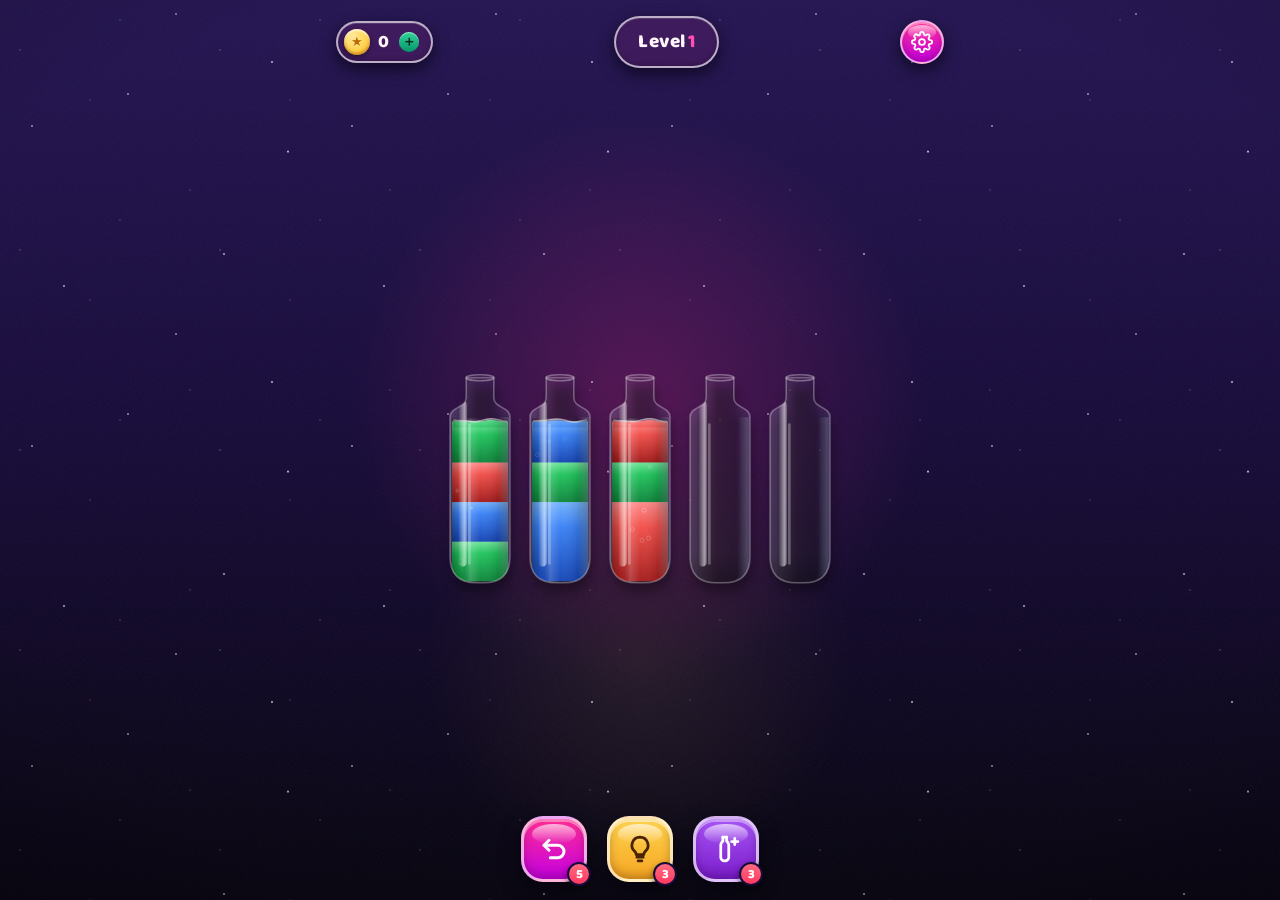
==== index.html @ c91e16a8 "Unify design system: one font, one gold, consistent shell on every surface - Drop Nunito entirely; u" ====
<!DOCTYPE html>
<html lang="en">
<head>
  <meta charset="UTF-8" />
  <meta name="viewport" content="width=device-width, initial-scale=1.0, maximum-scale=1.0, user-scalable=no, viewport-fit=cover" />
  <meta name="theme-color" content="#3a0f3a" />
  <title>PuruPop — pour, sort &amp; pop the potions</title>
  <meta name="description" content="Pour and sort the colorful potions into matching bottles, then watch them go purupun and pop! A relaxing, free color-sorting puzzle you can play right in your browser." />

  <!-- Icons / PWA -->
  <link rel="icon" type="image/svg+xml" href="/favicon.svg" />
  <link rel="icon" type="image/png" sizes="32x32" href="/favicon-32.png" />
  <link rel="apple-touch-icon" href="/apple-touch-icon.png" />
  <link rel="manifest" href="/manifest.webmanifest" />
  <meta name="mobile-web-app-capable" content="yes" />
  <meta name="apple-mobile-web-app-capable" content="yes" />
  <meta name="apple-mobile-web-app-status-bar-style" content="black-translucent" />
  <meta name="apple-mobile-web-app-title" content="PuruPop" />

  <!-- Social share (Open Graph / Twitter). Paths are relative; when the
       custom domain is set you may hardcode absolute URLs for best previews. -->
  <meta property="og:type" content="website" />
  <meta property="og:title" content="PuruPop — pour, sort &amp; pop the potions" />
  <meta property="og:description" content="Sort the colorful potions and watch them go purupun and pop. Play free in your browser." />
  <meta property="og:image" content="/og-image.png" />
  <meta property="og:image:width" content="1200" />
  <meta property="og:image:height" content="630" />
  <meta name="twitter:card" content="summary_large_image" />
  <meta name="twitter:title" content="PuruPop — pour, sort &amp; pop the potions" />
  <meta name="twitter:description" content="Sort the colorful potions and watch them go purupun and pop. Play free in your browser." />
  <meta name="twitter:image" content="/og-image.png" />

  <link rel="preconnect" href="https://fonts.googleapis.com" />
  <link rel="preconnect" href="https://fonts.gstatic.com" crossorigin />
  <link href="https://fonts.googleapis.com/css2?family=Baloo+2:wght@700;800&display=swap" rel="stylesheet" />
  <link rel="stylesheet" href="style.css?v=15" />
</head>
<body>
  <div class="sky" aria-hidden="true">
    <div class="stars s1"></div>
    <div class="stars s2"></div>
    <div class="glow"></div>
    <div class="vignette"></div>
    <div class="grain"></div>
  </div>

  <div id="app">
    <header class="hud">
      <button class="coin-pill" id="coinPill" aria-label="Shop">
        <span class="coin"><span class="coin-star">★</span></span>
        <span class="coin-val" id="coinValue">0</span>
        <span class="coin-plus">＋</span>
      </button>

      <div class="level-pill" id="levelPill">Level <span id="levelValue">1</span></div>

      <button class="round-btn" id="settingsBtn" aria-label="Settings">
        <svg viewBox="0 0 24 24" fill="none" stroke="currentColor" stroke-width="2" stroke-linecap="round" stroke-linejoin="round"><circle cx="12" cy="12" r="3.2"/><path d="M19.4 15a1.65 1.65 0 0 0 .33 1.82l.06.06a2 2 0 1 1-2.83 2.83l-.06-.06a1.65 1.65 0 0 0-1.82-.33 1.65 1.65 0 0 0-1 1.51V21a2 2 0 1 1-4 0v-.09A1.65 1.65 0 0 0 9 19.4a1.65 1.65 0 0 0-1.82.33l-.06.06a2 2 0 1 1-2.83-2.83l.06-.06a1.65 1.65 0 0 0 .33-1.82 1.65 1.65 0 0 0-1.51-1H3a2 2 0 1 1 0-4h.09A1.65 1.65 0 0 0 4.6 9a1.65 1.65 0 0 0-.33-1.82l-.06-.06a2 2 0 1 1 2.83-2.83l.06.06a1.65 1.65 0 0 0 1.82.33H9a1.65 1.65 0 0 0 1-1.51V3a2 2 0 1 1 4 0v.09a1.65 1.65 0 0 0 1 1.51 1.65 1.65 0 0 0 1.82-.33l.06-.06a2 2 0 1 1 2.83 2.83l-.06.06a1.65 1.65 0 0 0-.33 1.82V9a1.65 1.65 0 0 0 1.51 1H21a2 2 0 1 1 0 4h-.09a1.65 1.65 0 0 0-1.51 1z"/></svg>
      </button>
    </header>

    <main class="board-wrap">
      <div id="board" class="board" aria-label="Bottles">
        <canvas id="game"></canvas>
      </div>
    </main>

    <footer class="actions">
      <button class="pw" id="undoBtn" aria-label="Undo">
        <svg viewBox="0 0 24 24" fill="none" stroke="currentColor" stroke-width="2.4" stroke-linecap="round" stroke-linejoin="round"><path d="M4 9h11a5 5 0 0 1 0 10H9"/><path d="M8 5 4 9l4 4"/></svg>
        <span class="pw-badge" id="undoBadge">0</span>
      </button>
      <button class="pw" id="hintBtn" aria-label="Hint">
        <svg viewBox="0 0 24 24" fill="none" stroke="currentColor" stroke-width="2.2" stroke-linecap="round" stroke-linejoin="round"><path d="M9.5 18.5h5"/><path d="M10.5 21.5h3"/><path d="M12 2.5a6.5 6.5 0 0 0-4.2 11.4c.8.7 1.2 1.2 1.2 2.6h6c0-1.4.4-1.9 1.2-2.6A6.5 6.5 0 0 0 12 2.5z"/></svg>
        <span class="pw-badge" id="hintBadge">0</span>
      </button>
      <button class="pw" id="addTubeBtn" aria-label="Add bottle">
        <svg viewBox="0 0 24 24" fill="none" stroke="currentColor" stroke-width="2.2" stroke-linecap="round" stroke-linejoin="round"><path d="M9.5 2.5h3"/><path d="M9.5 2.5v3l-1.2 1.7A3 3 0 0 0 7.8 9v9.5a3 3 0 0 0 3 3h.4a3 3 0 0 0 3-3V9a3 3 0 0 0-.5-1.8L12.5 5.5v-3"/><path d="M19 3.5v5M21.5 6h-5"/></svg>
        <span class="pw-badge" id="addBadge">0</span>
      </button>
    </footer>
  </div>

  <!-- Level complete -->
  <div id="winOverlay" class="overlay hidden">
    <canvas id="confetti"></canvas>
    <div class="win-card">
      <div class="win-stars" id="stars">
        <span class="win-star">★</span><span class="win-star mid">★</span><span class="win-star">★</span>
      </div>
      <div class="win-ribbon">LEVEL CLEAR</div>
      <h2 class="win-title">Well done!</h2>
      <p class="win-sub" id="winSub"></p>
      <div class="win-coins"><span class="coin sm"><span class="coin-star">★</span></span> <b id="winCoins">+50</b></div>
      <button class="btn primary wide" id="nextLevelBtn">Next ➜</button>
    </div>
  </div>

  <!-- Settings -->
  <div id="settingsModal" class="modal hidden">
    <div class="modal-card">
      <h3 class="modal-title">Settings</h3>
      <button class="row-btn" id="soundToggle"><span>Sound effects</span><span class="row-val" id="soundState">On</span></button>
      <button class="row-btn" id="musicToggle"><span>Music</span><span class="row-val" id="musicState">On</span></button>
      <button class="row-btn" id="restartLevelBtn"><span>Restart level</span><span class="row-ic">⟳</span></button>
      <button class="btn primary wide" id="closeSettings">Close</button>
    </div>
  </div>

  <!-- Shop: buy power-ups with coins anytime -->
  <div id="shopModal" class="modal hidden">
    <div class="modal-card shop-card">
      <button class="ad-x" id="shopClose" aria-label="Close">✕</button>
      <h3 class="modal-title">Shop</h3>
      <div class="store-balance">Balance <span class="coin xs"><span class="coin-star">★</span></span> <b id="shopCoins">0</b></div>
      <div class="shop-list">
        <div class="shop-item">
          <span class="shop-ic undo">↩</span>
          <span class="shop-info"><b>Undo</b><small>Owned: <span id="ownUndo">0</span></small></span>
          <button class="shop-buy" id="buyUndo"><span class="coin xs"><span class="coin-star">★</span></span> <span id="priceUndo">60</span></button>
        </div>
        <div class="shop-item">
          <span class="shop-ic hint">💡</span>
          <span class="shop-info"><b>Hint</b><small>Owned: <span id="ownHint">0</span></small></span>
          <button class="shop-buy" id="buyHint"><span class="coin xs"><span class="coin-star">★</span></span> <span id="priceHint">90</span></button>
        </div>
        <div class="shop-item">
          <span class="shop-ic add">🧪</span>
          <span class="shop-info"><b>+ Bottle</b><small>Owned: <span id="ownAdd">0</span></small></span>
          <button class="shop-buy" id="buyAdd"><span class="coin xs"><span class="coin-star">★</span></span> <span id="priceAdd">140</span></button>
        </div>
      </div>
    </div>
  </div>

  <!-- Get more power-ups (watch ad OR spend coins) -->
  <div id="storeModal" class="modal hidden">
    <div class="modal-card store-card">
      <button class="ad-x" id="storeClose" aria-label="Close">✕</button>
      <div class="store-icon" id="storeIcon">💡</div>
      <h3 class="modal-title" id="storeTitle">Get more Hints</h3>
      <div class="store-opts">
        <button class="store-opt watch" id="storeWatch">
          <span class="so-ic">▶</span>
          <span class="so-txt"><b>Watch ad</b><small>Free · +1</small></span>
        </button>
        <button class="store-opt buy" id="storeBuy">
          <span class="so-ic"><span class="coin xs"><span class="coin-star">★</span></span></span>
          <span class="so-txt"><b id="storeBuyPrice">Buy · 80</b><small>+1</small></span>
        </button>
      </div>
      <div class="store-balance">Balance <span class="coin xs"><span class="coin-star">★</span></span> <b id="storeCoins">0</b></div>
    </div>
  </div>

  <!-- Rewarded ad (simulated) -->
  <div id="adModal" class="modal hidden">
    <div class="ad-card">
      <div class="ad-badge">AD</div>
      <div class="ad-visual">
        <div class="ad-icon" id="adIcon">💡</div>
        <div class="ad-headline" id="adHeadline">Watch a video</div>
        <div class="ad-reward" id="adReward">Reward: +1 Hint</div>
      </div>
      <div class="ad-progress"><div class="ad-progress-fill" id="adFill"></div></div>
      <div class="ad-status" id="adStatus">Reward in 3…</div>
      <button class="btn primary wide hidden" id="adClaim">Claim reward</button>
      <button class="ad-x" id="adClose" aria-label="Close">✕</button>
    </div>
  </div>

  <script src="game.js?v=15"></script>
</body>
</html>
---- style.css ----
:root {
  --bg-top: #241452;
  --bg-mid: #170b3a;
  --bg-bot: #07040f;
  --panel: rgba(255, 70, 175, 0.11);
  --stroke: rgba(255, 255, 255, 0.18);
  --text: #fff6fb;
  --text-dim: #b7a4d6;
  --accent: #ff4fb0;
  --pink: #ff2d95;
  --pink-2: #c400e0;
  --violet: #a855f7;
  --violet-2: #7a1cc9;
  --mint: #34d399;
  --mint-2: #059669;
  /* A single warm accent, used everywhere gold/idea/celebration appears
     (coin, hint, ribbons, shop) — never a second, slightly-off amber. */
  --gold: #ffd34e;
  --gold-2: #f5a623;
  --gold-ink: #4a2400;
  --danger: #ff3860;
  --shadow: rgba(4, 0, 12, 0.62);
  --rim: rgba(255, 255, 255, 0.65);      /* hard-candy shell edge: pills & action buttons */
  --rim-soft: rgba(255, 255, 255, 0.28); /* glass edge: cards & modals */
}

* { box-sizing: border-box; -webkit-tap-highlight-color: transparent; }
html, body { margin: 0; height: 100%; }

body {
  font-family: "Baloo 2", -apple-system, BlinkMacSystemFont, "Segoe UI", sans-serif;
  color: var(--text);
  background: linear-gradient(180deg, var(--bg-top) 0%, var(--bg-mid) 46%, var(--bg-bot) 100%);
  background-attachment: fixed;
  overflow: hidden;
  user-select: none;
  -webkit-user-select: none;
}

/* ============ Starfield background ============ */
.sky { position: fixed; inset: 0; z-index: 0; pointer-events: none; overflow: hidden; }
.stars {
  position: absolute; inset: -50%;
  background-repeat: repeat;
}
.s1 {
  background-image:
    radial-gradient(1.4px 1.4px at 20% 30%, #fff, transparent),
    radial-gradient(1.6px 1.6px at 70% 20%, #ffc9e6, transparent),
    radial-gradient(1.2px 1.2px at 40% 70%, #fff, transparent),
    radial-gradient(1.5px 1.5px at 85% 60%, #fff, transparent),
    radial-gradient(1.3px 1.3px at 55% 45%, #ffc9e6, transparent),
    radial-gradient(1.2px 1.2px at 10% 80%, #fff, transparent),
    radial-gradient(1.5px 1.5px at 90% 88%, #fff, transparent);
  background-size: 320px 320px;
  animation: twinkle 4.5s ease-in-out infinite alternate, floatY 60s linear infinite;
}
.s2 {
  background-image:
    radial-gradient(1px 1px at 30% 50%, rgba(255,255,255,0.8), transparent),
    radial-gradient(1px 1px at 65% 75%, rgba(255,201,230,0.7), transparent),
    radial-gradient(1px 1px at 15% 20%, rgba(255,255,255,0.7), transparent),
    radial-gradient(1px 1px at 80% 35%, rgba(255,255,255,0.7), transparent);
  background-size: 200px 200px;
  opacity: 0.55;
  animation: twinkle 6s ease-in-out infinite alternate-reverse, floatY 90s linear infinite;
}
@keyframes twinkle { from { opacity: .3; } to { opacity: .85; } }
@keyframes floatY { from { transform: translateY(0); } to { transform: translateY(60px); } }

/* One composed hero glow (not scattered spotlights) behind the board,
   with a faint warm echo low behind the action bar for depth. */
.glow {
  position: absolute; inset: -10%;
  background:
    radial-gradient(closest-side, rgba(255, 45, 149, 0.26), transparent 72%) 50% 32% / 88vmin 88vmin no-repeat,
    radial-gradient(closest-side, rgba(255, 200, 90, 0.09), transparent 72%) 50% 94% / 66vmin 66vmin no-repeat;
  filter: blur(10px);
  animation: drift 26s ease-in-out infinite alternate;
}
@keyframes drift {
  from { transform: translate3d(-1.5%, -1%, 0) scale(1.02); }
  to   { transform: translate3d(2%, 1.5%, 0) scale(1.06); }
}
/* Vignette pulls focus to the centre — standard top-tier-game framing */
.vignette {
  position: absolute; inset: 0;
  background: radial-gradient(120% 85% at 50% 42%, transparent 52%, rgba(4,0,12,0.55) 100%);
}
/* Fine film grain for a matte, expensive finish instead of flat gradients */
.grain {
  position: absolute; inset: 0;
  opacity: 0.05;
  mix-blend-mode: overlay;
  background-image: url("data:image/svg+xml;utf8,<svg xmlns='http://www.w3.org/2000/svg' width='140' height='140'><filter id='n'><feTurbulence type='fractalNoise' baseFrequency='0.85' numOctaves='2' stitchTiles='stitch'/></filter><rect width='100%25' height='100%25' filter='url(%23n)'/></svg>");
  background-size: 180px 180px;
}

#app {
  position: relative;
  z-index: 1;
  max-width: 640px;
  margin: 0 auto;
  height: 100dvh;
  display: flex;
  flex-direction: column;
  padding: max(env(safe-area-inset-top), 10px) 16px max(env(safe-area-inset-bottom), 12px);
}

/* ============ HUD ============ */
.hud { display: flex; align-items: center; justify-content: space-between; gap: 12px; padding: 6px 0 4px; }

.coin-pill, .level-pill {
  display: flex; align-items: center;
  border-radius: 999px;
  border: 2px solid var(--rim);
  background: var(--panel);
  backdrop-filter: blur(8px);
  box-shadow: 0 6px 16px var(--shadow), inset 0 1px 0 rgba(255,255,255,0.14), inset 0 -2px 4px rgba(0,0,0,0.15);
}
.coin-pill { gap: 8px; padding: 5px 12px 5px 6px; cursor: pointer; color: var(--text); font: inherit; transition: transform .12s; }
.coin-pill:active { transform: scale(0.95); }
.coin-pill.coin-bounce { animation: coinBounce .45s cubic-bezier(.34,1.7,.4,1); }
@keyframes coinBounce { 0% { transform: scale(1); } 35% { transform: scale(1.16); } 62% { transform: scale(0.94); } 100% { transform: scale(1); } }
.coin-plus {
  width: 20px; height: 20px; margin-left: 2px; border-radius: 50%;
  display: grid; place-items: center; font-weight: 800; font-size: 14px; line-height: 1;
  background: linear-gradient(180deg, var(--mint), var(--mint-2)); color: #04291f;
  box-shadow: inset 0 1px 0 rgba(255,255,255,.5);
}
.coin {
  width: 26px; height: 26px; border-radius: 50%;
  display: grid; place-items: center;
  background: radial-gradient(circle at 35% 30%, #ffe89a, var(--gold) 55%, var(--gold-2));
  box-shadow: inset 0 -2px 3px rgba(150,80,0,.5), inset 0 2px 2px rgba(255,255,255,.7), 0 2px 4px rgba(0,0,0,.4);
}
.coin.sm { width: 22px; height: 22px; }
.coin-star { color: #b96b00; font-size: 13px; line-height: 1; text-shadow: 0 1px 0 rgba(255,255,255,.4); }
.coin-val { font-family: "Baloo 2", sans-serif; font-weight: 800; font-size: 18px; }

.level-pill {
  font-family: "Baloo 2", sans-serif; font-weight: 800; font-size: 19px;
  padding: 9px 22px;
  letter-spacing: .5px;
}
.level-pill span { color: var(--accent); margin-left: 2px; }

.round-btn {
  position: relative;
  width: 44px; height: 44px; border-radius: 50%;
  border: 2.5px solid var(--rim);
  background: linear-gradient(180deg, var(--pink), var(--pink-2));
  color: #fff;
  display: grid; place-items: center;
  cursor: pointer;
  box-shadow: 0 6px 16px var(--shadow), inset 0 2px 0 rgba(255,255,255,0.4), inset 0 -3px 6px rgba(90,0,60,0.3);
  transition: transform .12s;
}
.round-btn:active { transform: scale(0.92); }
.round-btn svg { width: 22px; height: 22px; }

/* ============ Board ============ */
.board-wrap { flex: 1; display: flex; min-height: 0; padding: 2px 0; }
.board { position: relative; flex: 1; width: 100%; min-height: 0; }
#game { position: absolute; inset: 0; width: 100%; height: 100%; display: block; touch-action: manipulation; }

/* ============ Power-up bar ============ */
/* A disciplined two-hue-family system: pink/violet (brand primary) for
   actions, one single gold (--gold/--gold-2, the same tokens as the coin
   and every other "idea/currency" surface in the app) for the hint —
   not a scatter of near-duplicate ambers. */
.actions { display: flex; gap: 20px; justify-content: center; padding: 8px 0 6px; }
.pw {
  position: relative;
  width: 66px; height: 66px;
  border-radius: 22px;
  border: 3px solid var(--rim);
  background: linear-gradient(180deg, var(--pink), var(--pink-2));
  color: #fff;
  display: grid; place-items: center;
  cursor: pointer;
  box-shadow: 0 8px 20px var(--shadow), inset 0 3px 0 rgba(255,255,255,0.38), inset 0 -4px 8px rgba(70,0,50,0.3);
  transition: transform .1s, filter .2s;
}
#hintBtn.pw { background: linear-gradient(180deg, var(--gold), var(--gold-2)); color: var(--gold-ink); box-shadow: 0 8px 20px var(--shadow), inset 0 3px 0 rgba(255,255,255,0.5), inset 0 -4px 8px rgba(74,36,0,0.3); }
#addTubeBtn.pw { background: linear-gradient(180deg, var(--violet), var(--violet-2)); box-shadow: 0 8px 20px var(--shadow), inset 0 3px 0 rgba(255,255,255,0.4), inset 0 -4px 8px rgba(50,0,80,0.3); }
.pw:active { transform: translateY(3px) scale(0.96); }
.pw svg { width: 30px; height: 30px; position: relative; z-index: 1; }
/* Hard-candy shine: a bright ellipse highlight near the top, like a
   glossy sugar-shell button rather than a flat filled rectangle. */
.pw::before, .round-btn::before {
  content: "";
  position: absolute; left: 14%; right: 14%; top: 8%; height: 34%;
  border-radius: 50%;
  background: linear-gradient(180deg, rgba(255,255,255,0.65), rgba(255,255,255,0));
  pointer-events: none;
}
.pw-badge {
  position: absolute;
  right: -7px; bottom: -7px;
  min-width: 24px; height: 24px; padding: 0 6px;
  border-radius: 12px;
  background: linear-gradient(180deg, #ff6b81, var(--danger));
  color: #fff;
  font-family: "Baloo 2", sans-serif; font-weight: 800; font-size: 13px;
  display: grid; place-items: center;
  border: 2px solid var(--bg-mid);
  box-shadow: 0 3px 7px rgba(0,0,0,.45);
}
.pw-badge.ad::before { content: "▶"; font-size: 10px; }
.pw.pulse { animation: pwpulse 1s ease infinite; }
@keyframes pwpulse {
  0%,100% { box-shadow: 0 8px 20px var(--shadow), inset 0 3px 0 rgba(255,255,255,.38), 0 0 0 0 rgba(255,211,78,0); }
  50% { box-shadow: 0 8px 20px var(--shadow), inset 0 3px 0 rgba(255,255,255,.38), 0 0 0 8px rgba(255,211,78,.32); }
}

/* ============ Overlays / modals ============ */
.overlay, .modal {
  position: fixed; inset: 0; z-index: 60;
  display: flex; align-items: center; justify-content: center;
  padding: 24px;
  background: radial-gradient(120% 90% at 50% 30%, rgba(42,10,68,0.82), rgba(6,3,16,0.95));
  backdrop-filter: blur(7px);
  animation: fade .25s ease;
}
.overlay.hidden, .modal.hidden { display: none; }
@keyframes fade { from { opacity: 0; } to { opacity: 1; } }
#confetti { position: absolute; inset: 0; width: 100%; height: 100%; pointer-events: none; z-index: 1; }

.win-card, .modal-card, .ad-card {
  position: relative;
  z-index: 2;
  width: 100%; max-width: 340px;
  border-radius: 26px;
  background: linear-gradient(165deg, #7d1e91, #240833);
  border: 1.5px solid var(--rim-soft);
  box-shadow: 0 28px 64px rgba(0,0,0,0.65), inset 0 1px 0 rgba(255,255,255,0.24);
  animation: rise .35s cubic-bezier(.2,1.4,.5,1);
  text-align: center;
}
/* Shared soft glass sheen across the top of every card, so dialogs read
   as one consistent surface instead of three differently-finished panels. */
.win-card::before, .modal-card::before, .ad-card::before {
  content: "";
  position: absolute; left: 0; right: 0; top: 0; height: 42%;
  border-radius: 26px 26px 0 0;
  background: linear-gradient(180deg, rgba(255,255,255,0.12), rgba(255,255,255,0));
  pointer-events: none;
}
@keyframes rise { from { transform: translateY(26px) scale(.93); opacity: 0; } to { transform: translateY(0) scale(1); opacity: 1; } }

.win-card { padding: 30px 24px 24px; margin-top: 34px; }
/* win stars overhang the top edge of the card like a trophy */
.win-stars {
  position: absolute; top: -40px; left: 0; right: 0;
  display: flex; justify-content: center; align-items: flex-end; gap: 10px;
  pointer-events: none;
}
.win-star { font-size: 50px; line-height: 1; color: #3d1a4a; text-shadow: 0 4px 8px rgba(0,0,0,.45); transform: scale(.7); }
.win-star.mid { font-size: 62px; margin-bottom: 6px; }
.win-star.on { color: var(--gold); text-shadow: 0 0 20px rgba(255,211,78,.85), 0 4px 8px rgba(0,0,0,.45); animation: starpop .5s cubic-bezier(.2,1.7,.4,1) forwards; }
@keyframes starpop { 0% { transform: scale(.2) rotate(-25deg); opacity: 0; } 65% { transform: scale(1.3) rotate(8deg); } 100% { transform: scale(1) rotate(0); opacity: 1; } }
.win-star.mid.on { animation-name: starpopmid; }
@keyframes starpopmid { 0% { transform: scale(.2) rotate(-25deg); opacity: 0; } 65% { transform: scale(1.3) rotate(8deg); } 100% { transform: scale(1.15) rotate(0); opacity: 1; } }

.win-ribbon {
  display: inline-block; margin: 6px 0 14px;
  padding: 7px 24px; border-radius: 999px;
  font-family: "Baloo 2", sans-serif; font-weight: 800; letter-spacing: 2.5px; font-size: 13px;
  color: var(--gold-ink);
  /* peppermint-stripe texture over the gold shell — a classic candy motif */
  background:
    repeating-linear-gradient(135deg, rgba(255,255,255,0.24) 0 7px, transparent 7px 14px),
    linear-gradient(180deg, var(--gold), var(--gold-2));
  background-clip: padding-box;
  border: 2px solid var(--rim);
  box-shadow: 0 8px 18px rgba(245,166,35,.5);
  text-shadow: 0 1px 0 rgba(255,255,255,.5);
}
.win-title {
  position: relative;
  font-family: "Baloo 2", sans-serif; font-weight: 800; font-size: 30px; margin: 2px 0 6px;
  background: linear-gradient(180deg, #fff, #ffe3f5);
  -webkit-background-clip: text; background-clip: text; color: transparent;
  -webkit-text-stroke: 2px #29082f;
  text-shadow: 0 4px 0 #1c0521, 0 10px 20px rgba(0,0,0,.5);
}
.win-sub { color: var(--text-dim); font-size: 15px; margin: 0 0 12px; font-weight: 700; }
.win-sub b { color: #fff; }
.win-coins { display: inline-flex; align-items: center; justify-content: center; gap: 6px; margin-bottom: 22px; padding: 6px 16px; border-radius: 999px; background: rgba(255,211,78,0.16); font-family: "Baloo 2", sans-serif; font-size: 19px; color: var(--gold); }
.btn {
  flex: 1; padding: 15px 12px; border-radius: 16px; border: 2px solid var(--rim);
  font-family: "Baloo 2", sans-serif; font-size: 17px; font-weight: 800; cursor: pointer;
  transition: transform .1s, filter .2s;
}
.btn:active { transform: scale(0.96); }
.btn.wide { width: 100%; }
.btn.primary { background: linear-gradient(180deg, var(--mint), var(--mint-2)); color: #033322; box-shadow: 0 10px 22px rgba(5,150,105,.45), inset 0 2px 0 rgba(255,255,255,.5); }

/* Settings modal */
.modal-card { padding: 26px 22px; }
.modal-title { font-family: "Baloo 2", sans-serif; font-weight: 800; font-size: 22px; margin: 0 0 16px; }
.row-btn {
  width: 100%; display: flex; align-items: center; justify-content: space-between;
  padding: 14px 16px; margin-bottom: 10px;
  border-radius: 16px; border: 1px solid var(--stroke);
  background: rgba(255,255,255,0.08); color: var(--text);
  font-weight: 800; font-size: 16px; cursor: pointer;
}
.row-val { color: var(--accent); }
.row-ic { font-size: 18px; }

/* Ad modal */
.ad-card { padding: 22px 20px; }
.ad-badge {
  position: absolute; top: 12px; left: 12px;
  padding: 3px 10px; border-radius: 8px; border: 1px solid rgba(255,255,255,.4);
  background: var(--gold); color: var(--gold-ink); font-weight: 800; font-size: 12px; letter-spacing: 1px;
}
.ad-x {
  position: absolute; top: 10px; right: 10px;
  width: 30px; height: 30px; border-radius: 50%;
  border: 1.5px solid var(--rim-soft); background: rgba(255,255,255,0.18); color: #fff; font-size: 15px; cursor: pointer;
}
.ad-visual {
  margin: 14px 0 16px; padding: 26px 14px;
  border-radius: 18px;
  background: linear-gradient(150deg, var(--pink-2), var(--pink));
  box-shadow: inset 0 2px 10px rgba(0,0,0,.3);
}
.ad-icon { font-size: 54px; line-height: 1; filter: drop-shadow(0 4px 8px rgba(0,0,0,.4)); }
.ad-headline { font-family: "Baloo 2", sans-serif; font-weight: 800; font-size: 22px; margin-top: 8px; }
.ad-reward { color: #ffe08a; font-weight: 800; margin-top: 4px; }
.ad-progress { height: 8px; border-radius: 6px; background: rgba(255,255,255,0.16); overflow: hidden; margin: 4px 0 8px; }
.ad-progress-fill { height: 100%; width: 0%; background: linear-gradient(90deg, var(--gold), var(--gold-2)); transition: width .1s linear; }
.ad-status { color: var(--text-dim); font-weight: 700; font-size: 14px; margin-bottom: 12px; min-height: 18px; }

/* Shop modal */
.shop-card { padding: 26px 20px 22px; }
.shop-list { display: flex; flex-direction: column; gap: 12px; margin-top: 16px; }
.shop-item {
  display: flex; align-items: center; gap: 12px;
  padding: 12px 14px; border-radius: 16px;
  border: 1px solid var(--stroke); background: rgba(255,255,255,0.07);
}
.shop-ic { width: 40px; height: 40px; border-radius: 12px; display: grid; place-items: center; font-size: 20px; flex: 0 0 auto; }
.shop-ic.undo { background: linear-gradient(180deg, var(--pink), var(--pink-2)); }
.shop-ic.hint { background: linear-gradient(180deg, var(--gold), var(--gold-2)); }
.shop-ic.add { background: linear-gradient(180deg, var(--violet), var(--violet-2)); }
.shop-info { flex: 1; display: flex; flex-direction: column; line-height: 1.2; text-align: left; }
.shop-info b { font-family: "Baloo 2", sans-serif; font-size: 17px; }
.shop-info small { font-size: 12px; color: var(--text-dim); font-weight: 700; }
.shop-buy {
  display: inline-flex; align-items: center; gap: 5px;
  padding: 9px 14px; border-radius: 12px; border: 2px solid var(--rim); cursor: pointer;
  background: linear-gradient(180deg, var(--gold), var(--gold-2)); color: var(--gold-ink);
  font-family: "Baloo 2", sans-serif; font-weight: 800; font-size: 15px;
  box-shadow: 0 6px 14px rgba(245,166,35,.4), inset 0 1px 0 rgba(255,255,255,.5);
  transition: transform .1s, filter .2s;
}
.shop-buy:active { transform: scale(0.95); }
.shop-buy.disabled { filter: grayscale(0.7) brightness(0.85); opacity: 0.6; }
.shop-buy.shake { animation: shake .4s; }

/* Get-more store modal */
.store-card { padding: 26px 20px 20px; }
.store-icon { font-size: 46px; line-height: 1; margin-bottom: 4px; filter: drop-shadow(0 4px 8px rgba(0,0,0,.4)); }
.store-opts { display: flex; flex-direction: column; gap: 12px; margin: 16px 0 14px; }
.store-opt {
  display: flex; align-items: center; gap: 14px;
  padding: 14px 16px; border-radius: 16px;
  border: 1px solid var(--stroke); cursor: pointer;
  color: var(--text); text-align: left;
  transition: transform .1s, filter .2s, opacity .2s;
}
.store-opt:active { transform: scale(0.97); }
.store-opt.watch { border: 2px solid var(--rim); background: linear-gradient(180deg, var(--pink), var(--pink-2)); box-shadow: 0 8px 18px var(--shadow), inset 0 1px 0 rgba(255,255,255,.4); }
.store-opt.buy { border: 2px solid var(--rim); background: linear-gradient(180deg, var(--gold), var(--gold-2)); box-shadow: 0 8px 18px rgba(245,166,35,.4), inset 0 1px 0 rgba(255,255,255,.5); }
.store-opt.buy .so-txt b, .store-opt.buy .so-txt small { color: var(--gold-ink); }
.store-opt.buy .so-ic { background: rgba(74,36,0,0.14); }
.store-opt.buy.disabled { filter: grayscale(0.7) brightness(0.8); opacity: 0.6; }
.store-opt.shake { animation: shake .4s; }
@keyframes shake { 0%,100%{transform:translateX(0)} 20%,60%{transform:translateX(-6px)} 40%,80%{transform:translateX(6px)} }
.so-ic { width: 34px; height: 34px; border-radius: 50%; display: grid; place-items: center; background: rgba(0,0,0,0.18); font-size: 15px; flex: 0 0 auto; }
.so-txt { display: flex; flex-direction: column; line-height: 1.15; }
.so-txt b { font-family: "Baloo 2", sans-serif; font-size: 17px; }
.so-txt small { font-size: 12px; color: rgba(255,255,255,.75); font-weight: 700; }
.store-balance { font-weight: 800; color: var(--text-dim); font-size: 14px; }
.store-balance b { color: var(--gold); }
.coin.xs { width: 18px; height: 18px; vertical-align: middle; display: inline-grid; }
.coin.xs .coin-star { font-size: 10px; }

/* Staggered bounce-in for the HUD/action bar on each level load */
@keyframes popIn {
  0% { transform: scale(0.35) translateY(16px); opacity: 0; }
  60% { transform: scale(1.1) translateY(-4px); opacity: 1; }
  82% { transform: scale(0.96) translateY(1px); }
  100% { transform: scale(1) translateY(0); }
}
.pop-in { animation: popIn .55s cubic-bezier(.28,1.6,.5,1) both; }

.hidden { display: none !important; }
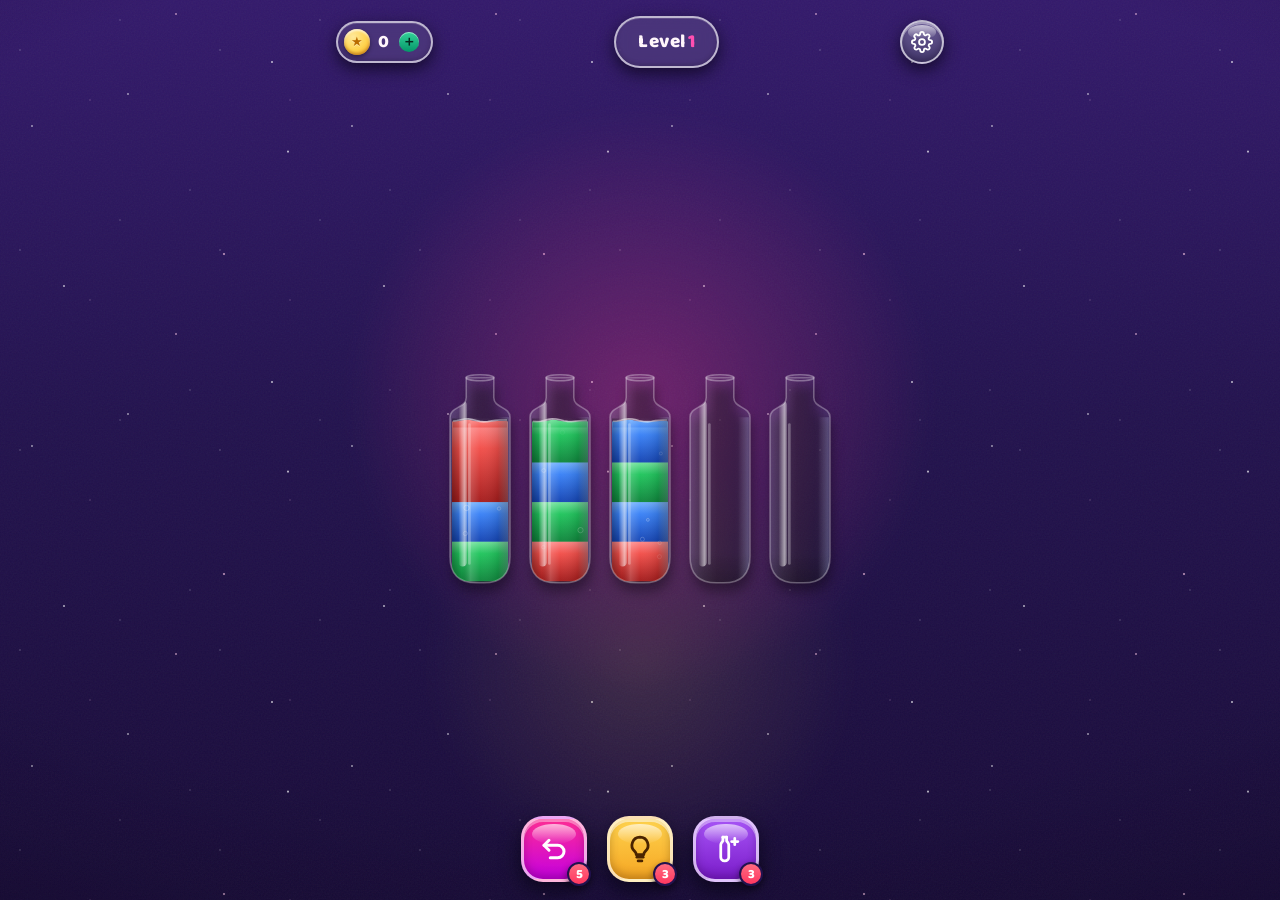
==== commit c9011e27: "Fix win-title legibility, brighten the background, and de-pink the chrome - Simplify the win-title t" ====
--- a/index.html
+++ b/index.html
@@ -33,7 +33,7 @@
   <link rel="preconnect" href="https://fonts.googleapis.com" />
   <link rel="preconnect" href="https://fonts.gstatic.com" crossorigin />
   <link href="https://fonts.googleapis.com/css2?family=Baloo+2:wght@700;800&display=swap" rel="stylesheet" />
-  <link rel="stylesheet" href="style.css?v=15" />
+  <link rel="stylesheet" href="style.css?v=16" />
 </head>
 <body>
   <div class="sky" aria-hidden="true">
@@ -169,6 +169,6 @@
     </div>
   </div>
 
-  <script src="game.js?v=15"></script>
+  <script src="game.js?v=16"></script>
 </body>
 </html>
--- a/style.css
+++ b/style.css
@@ -1,8 +1,8 @@
 :root {
-  --bg-top: #241452;
-  --bg-mid: #170b3a;
-  --bg-bot: #07040f;
-  --panel: rgba(255, 70, 175, 0.11);
+  --bg-top: #33196b;
+  --bg-mid: #22124e;
+  --bg-bot: #180b38;
+  --panel: rgba(255, 255, 255, 0.10);
   --stroke: rgba(255, 255, 255, 0.18);
   --text: #fff6fb;
   --text-dim: #b7a4d6;
@@ -73,8 +73,8 @@
 .glow {
   position: absolute; inset: -10%;
   background:
-    radial-gradient(closest-side, rgba(255, 45, 149, 0.26), transparent 72%) 50% 32% / 88vmin 88vmin no-repeat,
-    radial-gradient(closest-side, rgba(255, 200, 90, 0.09), transparent 72%) 50% 94% / 66vmin 66vmin no-repeat;
+    radial-gradient(closest-side, rgba(255, 65, 160, 0.34), transparent 72%) 50% 32% / 90vmin 90vmin no-repeat,
+    radial-gradient(closest-side, rgba(255, 205, 100, 0.14), transparent 72%) 50% 94% / 66vmin 66vmin no-repeat;
   filter: blur(10px);
   animation: drift 26s ease-in-out infinite alternate;
 }
@@ -85,7 +85,7 @@
 /* Vignette pulls focus to the centre — standard top-tier-game framing */
 .vignette {
   position: absolute; inset: 0;
-  background: radial-gradient(120% 85% at 50% 42%, transparent 52%, rgba(4,0,12,0.55) 100%);
+  background: radial-gradient(120% 85% at 50% 42%, transparent 58%, rgba(10, 4, 26, 0.4) 100%);
 }
 /* Fine film grain for a matte, expensive finish instead of flat gradients */
 .grain {
@@ -149,11 +149,12 @@
   position: relative;
   width: 44px; height: 44px; border-radius: 50%;
   border: 2.5px solid var(--rim);
-  background: linear-gradient(180deg, var(--pink), var(--pink-2));
+  /* Neutral glass, not a brand hue — this is a utility control, not a CTA. */
+  background: linear-gradient(180deg, #6a5a96, #453a6e);
   color: #fff;
   display: grid; place-items: center;
   cursor: pointer;
-  box-shadow: 0 6px 16px var(--shadow), inset 0 2px 0 rgba(255,255,255,0.4), inset 0 -3px 6px rgba(90,0,60,0.3);
+  box-shadow: 0 6px 16px var(--shadow), inset 0 2px 0 rgba(255,255,255,0.4), inset 0 -3px 6px rgba(20,10,40,0.35);
   transition: transform .12s;
 }
 .round-btn:active { transform: scale(0.92); }
@@ -232,7 +233,7 @@
   z-index: 2;
   width: 100%; max-width: 340px;
   border-radius: 26px;
-  background: linear-gradient(165deg, #7d1e91, #240833);
+  background: linear-gradient(165deg, #8b2aa3, #33104a);
   border: 1.5px solid var(--rim-soft);
   box-shadow: 0 28px 64px rgba(0,0,0,0.65), inset 0 1px 0 rgba(255,255,255,0.24);
   animation: rise .35s cubic-bezier(.2,1.4,.5,1);
@@ -278,12 +279,9 @@
   text-shadow: 0 1px 0 rgba(255,255,255,.5);
 }
 .win-title {
-  position: relative;
   font-family: "Baloo 2", sans-serif; font-weight: 800; font-size: 30px; margin: 2px 0 6px;
-  background: linear-gradient(180deg, #fff, #ffe3f5);
-  -webkit-background-clip: text; background-clip: text; color: transparent;
-  -webkit-text-stroke: 2px #29082f;
-  text-shadow: 0 4px 0 #1c0521, 0 10px 20px rgba(0,0,0,.5);
+  color: #fff;
+  text-shadow: 0 2px 0 rgba(0,0,0,.3), 0 8px 18px rgba(0,0,0,.5);
 }
 .win-sub { color: var(--text-dim); font-size: 15px; margin: 0 0 12px; font-weight: 700; }
 .win-sub b { color: #fff; }
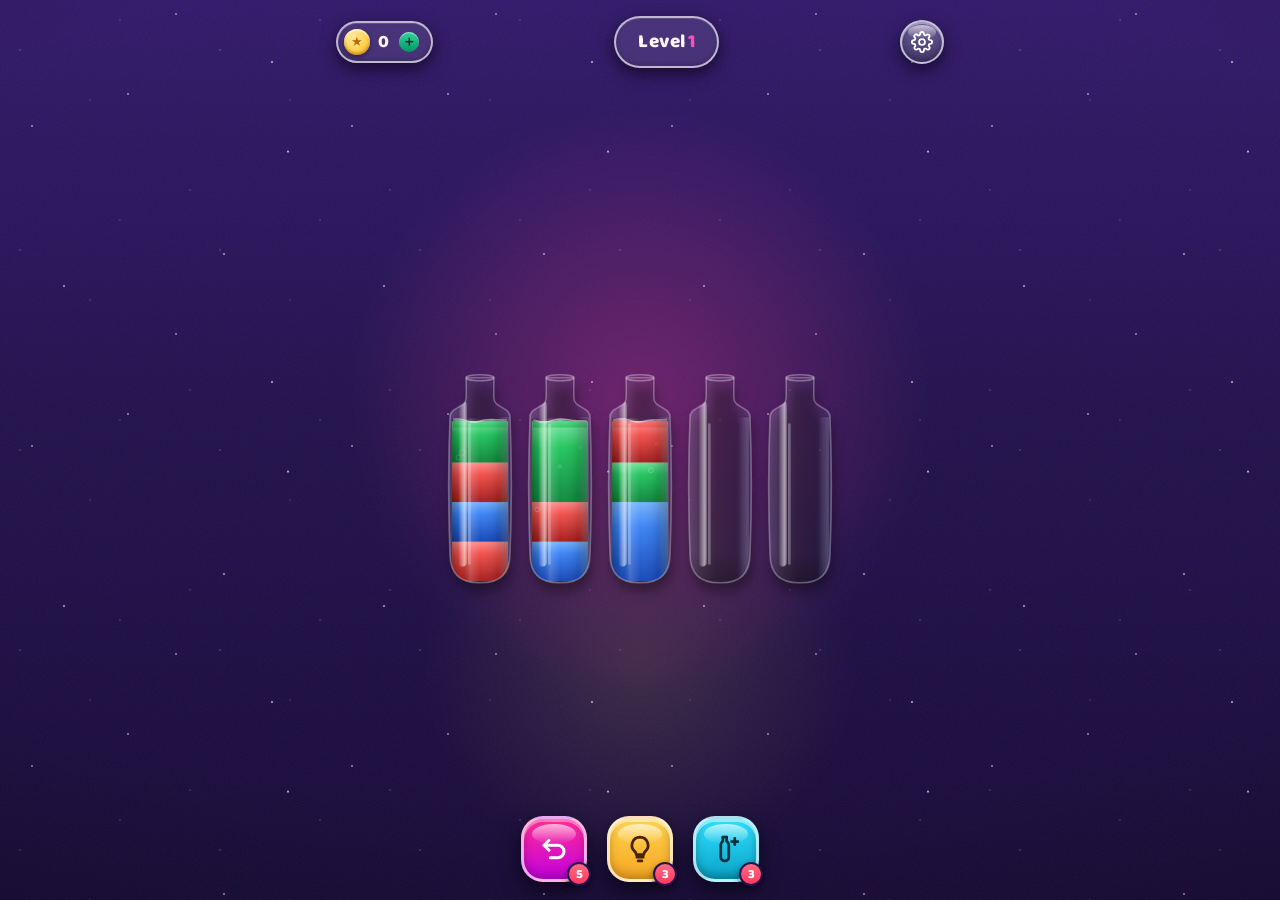
==== commit 263960cf: "Stronger jelly wobble, gummier bottle shape, springy buttons, cyan accent - bottlePath: give the bod" ====
--- a/index.html
+++ b/index.html
@@ -33,7 +33,7 @@
   <link rel="preconnect" href="https://fonts.googleapis.com" />
   <link rel="preconnect" href="https://fonts.gstatic.com" crossorigin />
   <link href="https://fonts.googleapis.com/css2?family=Baloo+2:wght@700;800&display=swap" rel="stylesheet" />
-  <link rel="stylesheet" href="style.css?v=16" />
+  <link rel="stylesheet" href="style.css?v=17" />
 </head>
 <body>
   <div class="sky" aria-hidden="true">
@@ -169,6 +169,6 @@
     </div>
   </div>
 
-  <script src="game.js?v=16"></script>
+  <script src="game.js?v=17"></script>
 </body>
 </html>
--- a/style.css
+++ b/style.css
@@ -9,8 +9,10 @@
   --accent: #ff4fb0;
   --pink: #ff2d95;
   --pink-2: #c400e0;
-  --violet: #a855f7;
-  --violet-2: #7a1cc9;
+  /* Electric cyan, not violet — the background itself is violet, so a
+     violet button would sink into it instead of popping forward. */
+  --sky: #2fe0ff;
+  --sky-2: #0aa3c7;
   --mint: #34d399;
   --mint-2: #059669;
   /* A single warm accent, used everywhere gold/idea/celebration appears
@@ -166,10 +168,10 @@
 #game { position: absolute; inset: 0; width: 100%; height: 100%; display: block; touch-action: manipulation; }
 
 /* ============ Power-up bar ============ */
-/* A disciplined two-hue-family system: pink/violet (brand primary) for
-   actions, one single gold (--gold/--gold-2, the same tokens as the coin
-   and every other "idea/currency" surface in the app) for the hint —
-   not a scatter of near-duplicate ambers. */
+/* Four deliberately well-spaced hues, one per action, each with strong
+   value/hue contrast against the violet background so buttons pop
+   forward instead of blending in — not a monochrome family, and not a
+   scatter of near-duplicate ambers either. */
 .actions { display: flex; gap: 20px; justify-content: center; padding: 8px 0 6px; }
 .pw {
   position: relative;
@@ -184,7 +186,7 @@
   transition: transform .1s, filter .2s;
 }
 #hintBtn.pw { background: linear-gradient(180deg, var(--gold), var(--gold-2)); color: var(--gold-ink); box-shadow: 0 8px 20px var(--shadow), inset 0 3px 0 rgba(255,255,255,0.5), inset 0 -4px 8px rgba(74,36,0,0.3); }
-#addTubeBtn.pw { background: linear-gradient(180deg, var(--violet), var(--violet-2)); box-shadow: 0 8px 20px var(--shadow), inset 0 3px 0 rgba(255,255,255,0.4), inset 0 -4px 8px rgba(50,0,80,0.3); }
+#addTubeBtn.pw { background: linear-gradient(180deg, var(--sky), var(--sky-2)); color: #033240; box-shadow: 0 8px 20px var(--shadow), inset 0 3px 0 rgba(255,255,255,0.5), inset 0 -4px 8px rgba(0,45,55,0.35); }
 .pw:active { transform: translateY(3px) scale(0.96); }
 .pw svg { width: 30px; height: 30px; position: relative; z-index: 1; }
 /* Hard-candy shine: a bright ellipse highlight near the top, like a
@@ -344,7 +346,7 @@
 .shop-ic { width: 40px; height: 40px; border-radius: 12px; display: grid; place-items: center; font-size: 20px; flex: 0 0 auto; }
 .shop-ic.undo { background: linear-gradient(180deg, var(--pink), var(--pink-2)); }
 .shop-ic.hint { background: linear-gradient(180deg, var(--gold), var(--gold-2)); }
-.shop-ic.add { background: linear-gradient(180deg, var(--violet), var(--violet-2)); }
+.shop-ic.add { background: linear-gradient(180deg, var(--sky), var(--sky-2)); }
 .shop-info { flex: 1; display: flex; flex-direction: column; line-height: 1.2; text-align: left; }
 .shop-info b { font-family: "Baloo 2", sans-serif; font-size: 17px; }
 .shop-info small { font-size: 12px; color: var(--text-dim); font-weight: 700; }
@@ -397,4 +399,15 @@
 }
 .pop-in { animation: popIn .55s cubic-bezier(.28,1.6,.5,1) both; }
 
+/* Elastic tap-bounce: a springy overshoot on release for every button,
+   pill and row — POP is a motion quality as much as a color one. */
+@keyframes tapBounce {
+  0% { transform: scale(1); }
+  30% { transform: scale(0.86); }
+  58% { transform: scale(1.1); }
+  78% { transform: scale(0.97); }
+  100% { transform: scale(1); }
+}
+.tap-bounce { animation: tapBounce .4s cubic-bezier(.22,1.6,.4,1); }
+
 .hidden { display: none !important; }
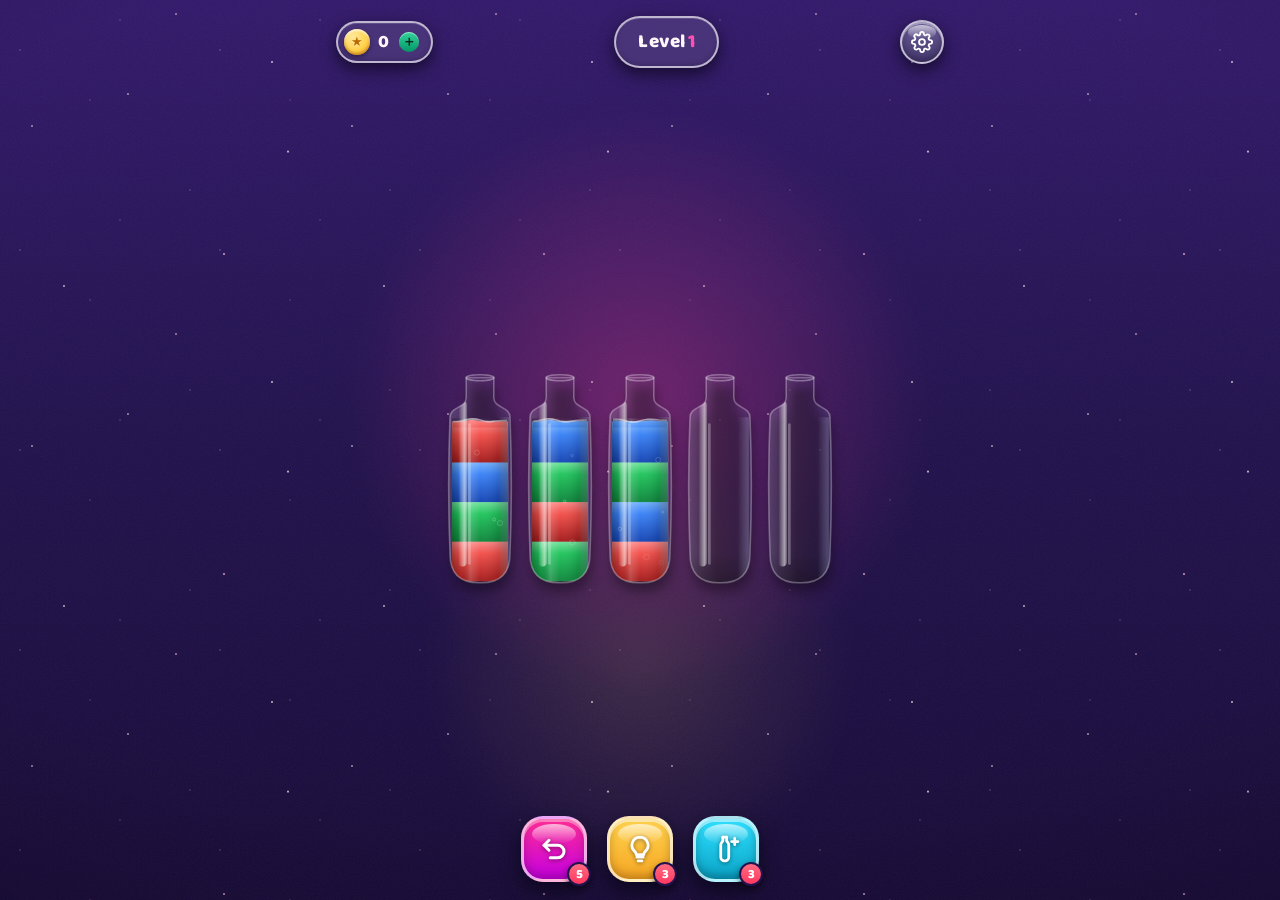
==== commit 1e3b3245: "Unify icon language and fix Settings' flat purple+green look - Replace every emoji icon (shop list, " ====
--- a/index.html
+++ b/index.html
@@ -33,7 +33,7 @@
   <link rel="preconnect" href="https://fonts.googleapis.com" />
   <link rel="preconnect" href="https://fonts.gstatic.com" crossorigin />
   <link href="https://fonts.googleapis.com/css2?family=Baloo+2:wght@700;800&display=swap" rel="stylesheet" />
-  <link rel="stylesheet" href="style.css?v=17" />
+  <link rel="stylesheet" href="style.css?v=18" />
 </head>
 <body>
   <div class="sky" aria-hidden="true">
@@ -100,8 +100,8 @@
   <div id="settingsModal" class="modal hidden">
     <div class="modal-card">
       <h3 class="modal-title">Settings</h3>
-      <button class="row-btn" id="soundToggle"><span>Sound effects</span><span class="row-val" id="soundState">On</span></button>
-      <button class="row-btn" id="musicToggle"><span>Music</span><span class="row-val" id="musicState">On</span></button>
+      <button class="row-btn" id="soundToggle"><span>Sound effects</span><span class="toggle on" id="soundToggleSwitch"><span class="toggle-knob"></span></span></button>
+      <button class="row-btn" id="musicToggle"><span>Music</span><span class="toggle on" id="musicToggleSwitch"><span class="toggle-knob"></span></span></button>
       <button class="row-btn" id="restartLevelBtn"><span>Restart level</span><span class="row-ic">⟳</span></button>
       <button class="btn primary wide" id="closeSettings">Close</button>
     </div>
@@ -115,17 +115,17 @@
       <div class="store-balance">Balance <span class="coin xs"><span class="coin-star">★</span></span> <b id="shopCoins">0</b></div>
       <div class="shop-list">
         <div class="shop-item">
-          <span class="shop-ic undo">↩</span>
+          <span class="shop-ic undo"><svg viewBox="0 0 24 24" fill="none" stroke="currentColor" stroke-width="2.4" stroke-linecap="round" stroke-linejoin="round"><path d="M4 9h11a5 5 0 0 1 0 10H9"/><path d="M8 5 4 9l4 4"/></svg></span>
           <span class="shop-info"><b>Undo</b><small>Owned: <span id="ownUndo">0</span></small></span>
           <button class="shop-buy" id="buyUndo"><span class="coin xs"><span class="coin-star">★</span></span> <span id="priceUndo">60</span></button>
         </div>
         <div class="shop-item">
-          <span class="shop-ic hint">💡</span>
+          <span class="shop-ic hint"><svg viewBox="0 0 24 24" fill="none" stroke="currentColor" stroke-width="2.2" stroke-linecap="round" stroke-linejoin="round"><path d="M9.5 18.5h5"/><path d="M10.5 21.5h3"/><path d="M12 2.5a6.5 6.5 0 0 0-4.2 11.4c.8.7 1.2 1.2 1.2 2.6h6c0-1.4.4-1.9 1.2-2.6A6.5 6.5 0 0 0 12 2.5z"/></svg></span>
           <span class="shop-info"><b>Hint</b><small>Owned: <span id="ownHint">0</span></small></span>
           <button class="shop-buy" id="buyHint"><span class="coin xs"><span class="coin-star">★</span></span> <span id="priceHint">90</span></button>
         </div>
         <div class="shop-item">
-          <span class="shop-ic add">🧪</span>
+          <span class="shop-ic add"><svg viewBox="0 0 24 24" fill="none" stroke="currentColor" stroke-width="2.2" stroke-linecap="round" stroke-linejoin="round"><path d="M9.5 2.5h3"/><path d="M9.5 2.5v3l-1.2 1.7A3 3 0 0 0 7.8 9v9.5a3 3 0 0 0 3 3h.4a3 3 0 0 0 3-3V9a3 3 0 0 0-.5-1.8L12.5 5.5v-3"/><path d="M19 3.5v5M21.5 6h-5"/></svg></span>
           <span class="shop-info"><b>+ Bottle</b><small>Owned: <span id="ownAdd">0</span></small></span>
           <button class="shop-buy" id="buyAdd"><span class="coin xs"><span class="coin-star">★</span></span> <span id="priceAdd">140</span></button>
         </div>
@@ -137,7 +137,7 @@
   <div id="storeModal" class="modal hidden">
     <div class="modal-card store-card">
       <button class="ad-x" id="storeClose" aria-label="Close">✕</button>
-      <div class="store-icon" id="storeIcon">💡</div>
+      <div class="store-icon" id="storeIcon"></div>
       <h3 class="modal-title" id="storeTitle">Get more Hints</h3>
       <div class="store-opts">
         <button class="store-opt watch" id="storeWatch">
@@ -158,7 +158,7 @@
     <div class="ad-card">
       <div class="ad-badge">AD</div>
       <div class="ad-visual">
-        <div class="ad-icon" id="adIcon">💡</div>
+        <div class="ad-icon" id="adIcon"></div>
         <div class="ad-headline" id="adHeadline">Watch a video</div>
         <div class="ad-reward" id="adReward">Reward: +1 Hint</div>
       </div>
@@ -169,6 +169,6 @@
     </div>
   </div>
 
-  <script src="game.js?v=17"></script>
+  <script src="game.js?v=18"></script>
 </body>
 </html>
--- a/style.css
+++ b/style.css
@@ -185,10 +185,13 @@
   box-shadow: 0 8px 20px var(--shadow), inset 0 3px 0 rgba(255,255,255,0.38), inset 0 -4px 8px rgba(70,0,50,0.3);
   transition: transform .1s, filter .2s;
 }
-#hintBtn.pw { background: linear-gradient(180deg, var(--gold), var(--gold-2)); color: var(--gold-ink); box-shadow: 0 8px 20px var(--shadow), inset 0 3px 0 rgba(255,255,255,0.5), inset 0 -4px 8px rgba(74,36,0,0.3); }
-#addTubeBtn.pw { background: linear-gradient(180deg, var(--sky), var(--sky-2)); color: #033240; box-shadow: 0 8px 20px var(--shadow), inset 0 3px 0 rgba(255,255,255,0.5), inset 0 -4px 8px rgba(0,45,55,0.35); }
+#hintBtn.pw { background: linear-gradient(180deg, var(--gold), var(--gold-2)); box-shadow: 0 8px 20px var(--shadow), inset 0 3px 0 rgba(255,255,255,0.5), inset 0 -4px 8px rgba(74,36,0,0.3); }
+#addTubeBtn.pw { background: linear-gradient(180deg, var(--sky), var(--sky-2)); box-shadow: 0 8px 20px var(--shadow), inset 0 3px 0 rgba(255,255,255,0.5), inset 0 -4px 8px rgba(0,45,55,0.35); }
 .pw:active { transform: translateY(3px) scale(0.96); }
-.pw svg { width: 30px; height: 30px; position: relative; z-index: 1; }
+/* Every power-up icon is white, full stop — a dark drop-shadow (not a
+   swapped ink color) keeps it legible on the lighter gold/cyan fills,
+   so the three buttons read as one consistent icon language. */
+.pw svg { width: 30px; height: 30px; position: relative; z-index: 1; filter: drop-shadow(0 1px 2px rgba(0,0,0,.45)); }
 /* Hard-candy shine: a bright ellipse highlight near the top, like a
    glossy sugar-shell button rather than a flat filled rectangle. */
 .pw::before, .round-btn::before {
@@ -307,8 +310,23 @@
   background: rgba(255,255,255,0.08); color: var(--text);
   font-weight: 800; font-size: 16px; cursor: pointer;
 }
-.row-val { color: var(--accent); }
 .row-ic { font-size: 18px; }
+.toggle {
+  position: relative; flex: 0 0 auto;
+  width: 46px; height: 26px; border-radius: 999px;
+  background: rgba(255,255,255,0.16);
+  box-shadow: inset 0 2px 4px rgba(0,0,0,.3);
+  transition: background .2s;
+}
+.toggle.on { background: linear-gradient(180deg, var(--pink), var(--pink-2)); }
+.toggle-knob {
+  position: absolute; top: 3px; left: 3px;
+  width: 20px; height: 20px; border-radius: 50%;
+  background: #fff;
+  box-shadow: 0 2px 5px rgba(0,0,0,.4);
+  transition: transform .22s cubic-bezier(.34,1.6,.4,1);
+}
+.toggle.on .toggle-knob { transform: translateX(20px); }
 
 /* Ad modal */
 .ad-card { padding: 22px 20px; }
@@ -328,7 +346,7 @@
   background: linear-gradient(150deg, var(--pink-2), var(--pink));
   box-shadow: inset 0 2px 10px rgba(0,0,0,.3);
 }
-.ad-icon { font-size: 54px; line-height: 1; filter: drop-shadow(0 4px 8px rgba(0,0,0,.4)); }
+.ad-icon svg { width: 54px; height: 54px; color: #fff; filter: drop-shadow(0 4px 8px rgba(0,0,0,.4)); }
 .ad-headline { font-family: "Baloo 2", sans-serif; font-weight: 800; font-size: 22px; margin-top: 8px; }
 .ad-reward { color: #ffe08a; font-weight: 800; margin-top: 4px; }
 .ad-progress { height: 8px; border-radius: 6px; background: rgba(255,255,255,0.16); overflow: hidden; margin: 4px 0 8px; }
@@ -343,7 +361,8 @@
   padding: 12px 14px; border-radius: 16px;
   border: 1px solid var(--stroke); background: rgba(255,255,255,0.07);
 }
-.shop-ic { width: 40px; height: 40px; border-radius: 12px; display: grid; place-items: center; font-size: 20px; flex: 0 0 auto; }
+.shop-ic { width: 40px; height: 40px; border-radius: 12px; display: grid; place-items: center; color: #fff; flex: 0 0 auto; }
+.shop-ic svg { width: 21px; height: 21px; filter: drop-shadow(0 1px 2px rgba(0,0,0,.4)); }
 .shop-ic.undo { background: linear-gradient(180deg, var(--pink), var(--pink-2)); }
 .shop-ic.hint { background: linear-gradient(180deg, var(--gold), var(--gold-2)); }
 .shop-ic.add { background: linear-gradient(180deg, var(--sky), var(--sky-2)); }
@@ -364,7 +383,15 @@
 
 /* Get-more store modal */
 .store-card { padding: 26px 20px 20px; }
-.store-icon { font-size: 46px; line-height: 1; margin-bottom: 4px; filter: drop-shadow(0 4px 8px rgba(0,0,0,.4)); }
+.store-icon {
+  width: 64px; height: 64px; margin: 0 auto 10px; border-radius: 50%;
+  display: grid; place-items: center;
+  box-shadow: 0 8px 18px rgba(0,0,0,.35), inset 0 2px 0 rgba(255,255,255,.4);
+}
+.store-icon svg { width: 32px; height: 32px; color: #fff; filter: drop-shadow(0 1px 2px rgba(0,0,0,.4)); }
+.store-icon.undo { background: linear-gradient(180deg, var(--pink), var(--pink-2)); }
+.store-icon.hint { background: linear-gradient(180deg, var(--gold), var(--gold-2)); }
+.store-icon.add { background: linear-gradient(180deg, var(--sky), var(--sky-2)); }
 .store-opts { display: flex; flex-direction: column; gap: 12px; margin: 16px 0 14px; }
 .store-opt {
   display: flex; align-items: center; gap: 14px;
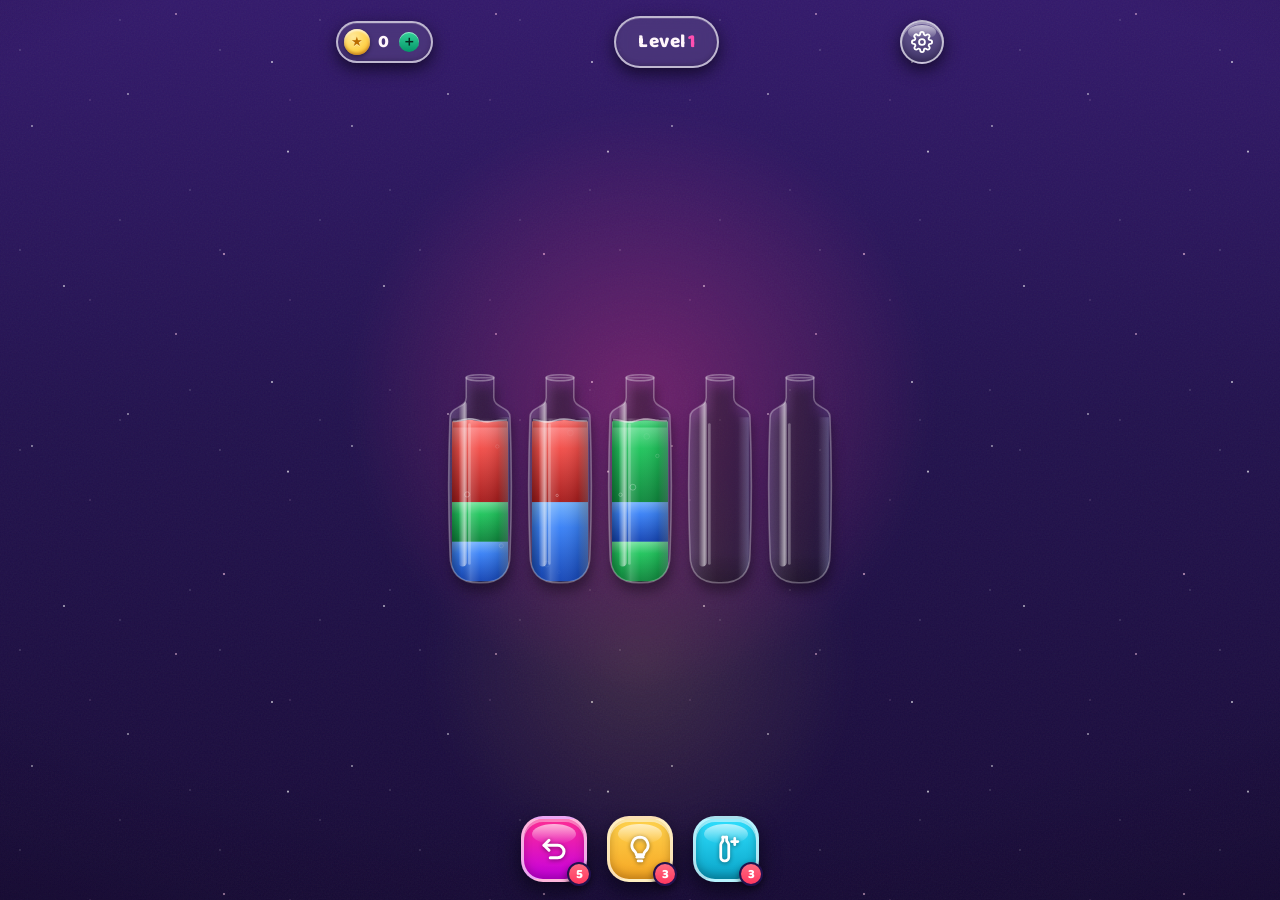
==== commit 69ae8170: "Extend difficulty ramp to 13 colors and fix a severe generation freeze - Add a 13th palette color (m" ====
--- a/index.html
+++ b/index.html
@@ -33,7 +33,7 @@
   <link rel="preconnect" href="https://fonts.googleapis.com" />
   <link rel="preconnect" href="https://fonts.gstatic.com" crossorigin />
   <link href="https://fonts.googleapis.com/css2?family=Baloo+2:wght@700;800&display=swap" rel="stylesheet" />
-  <link rel="stylesheet" href="style.css?v=18" />
+  <link rel="stylesheet" href="style.css?v=20" />
 </head>
 <body>
   <div class="sky" aria-hidden="true">
@@ -62,6 +62,10 @@
     <main class="board-wrap">
       <div id="board" class="board" aria-label="Bottles">
         <canvas id="game"></canvas>
+      </div>
+      <div id="levelLoading" class="level-loading hidden" aria-hidden="true">
+        <span class="level-loading-spin"></span>
+        <span>Mixing potions…</span>
       </div>
     </main>
 
@@ -169,6 +173,6 @@
     </div>
   </div>
 
-  <script src="game.js?v=18"></script>
+  <script src="game.js?v=20"></script>
 </body>
 </html>
--- a/style.css
+++ b/style.css
@@ -163,8 +163,28 @@
 .round-btn svg { width: 22px; height: 22px; }
 
 /* ============ Board ============ */
-.board-wrap { flex: 1; display: flex; min-height: 0; padding: 2px 0; }
+.board-wrap { flex: 1; display: flex; min-height: 0; padding: 2px 0; position: relative; }
 .board { position: relative; flex: 1; width: 100%; min-height: 0; }
+/* High levels (lots of colors) take a beat to generate a guaranteed-
+   solvable board. The fade-in is delayed so a fast, low-level generation
+   never flashes it — only a genuinely slow one becomes visible. */
+.level-loading {
+  position: absolute; inset: 0; z-index: 5;
+  display: flex; flex-direction: column; align-items: center; justify-content: center; gap: 14px;
+  color: var(--text); font-weight: 800; font-size: 15px;
+  background: rgba(10, 4, 26, 0.35);
+  opacity: 0; animation: loadingFadeIn .25s ease .15s forwards;
+  pointer-events: none;
+}
+.level-loading.hidden { display: none; }
+.level-loading-spin {
+  width: 40px; height: 40px; border-radius: 50%;
+  border: 4px solid rgba(255,255,255,0.25);
+  border-top-color: var(--pink);
+  animation: spin .8s linear infinite;
+}
+@keyframes loadingFadeIn { from { opacity: 0; } to { opacity: 1; } }
+@keyframes spin { to { transform: rotate(360deg); } }
 #game { position: absolute; inset: 0; width: 100%; height: 100%; display: block; touch-action: manipulation; }
 
 /* ============ Power-up bar ============ */
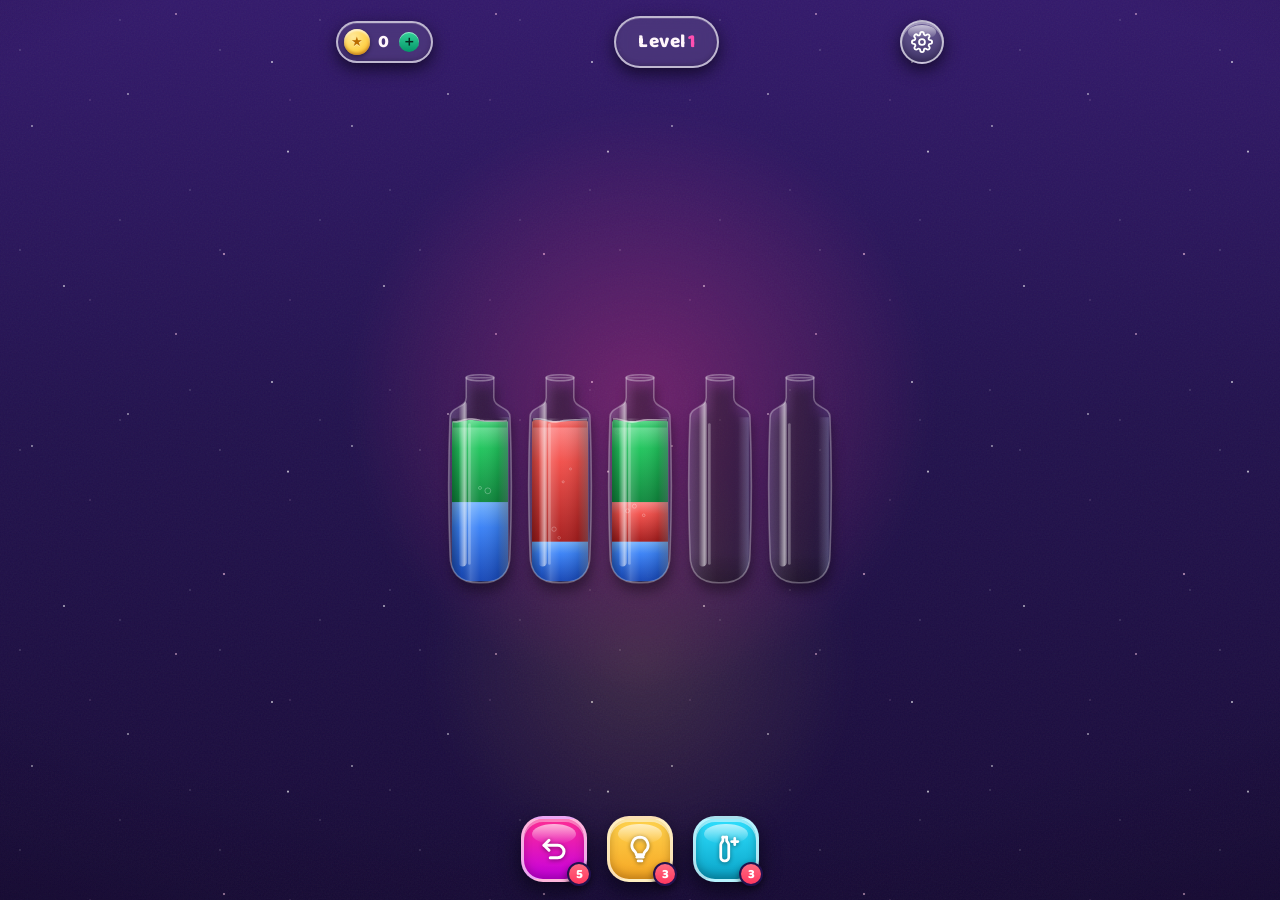
==== commit e9411f0d: "Add legal pages and an opt-in analytics/error-monitoring hook - terms.html, privacy.html, tokushoho." ====
--- a/index.html
+++ b/index.html
@@ -33,7 +33,18 @@
   <link rel="preconnect" href="https://fonts.googleapis.com" />
   <link rel="preconnect" href="https://fonts.gstatic.com" crossorigin />
   <link href="https://fonts.googleapis.com/css2?family=Baloo+2:wght@700;800&display=swap" rel="stylesheet" />
-  <link rel="stylesheet" href="style.css?v=20" />
+  <link rel="stylesheet" href="style.css?v=21" />
+
+  <!-- Optional analytics / error monitoring — inert until configured.
+       Fill in a real GA4 Measurement ID / Sentry DSN to turn these on;
+       leave blank and analytics.js makes zero network requests. -->
+  <script>
+    window.PURUPOP_CONFIG = {
+      gaId: "",       // e.g. "G-XXXXXXXXXX" from Google Analytics
+      sentryDsn: "",  // e.g. "https://xxxx@xxxx.ingest.sentry.io/xxxx" from Sentry
+    };
+  </script>
+  <script src="analytics.js?v=1" defer></script>
 </head>
 <body>
   <div class="sky" aria-hidden="true">
@@ -107,6 +118,11 @@
       <button class="row-btn" id="soundToggle"><span>Sound effects</span><span class="toggle on" id="soundToggleSwitch"><span class="toggle-knob"></span></span></button>
       <button class="row-btn" id="musicToggle"><span>Music</span><span class="toggle on" id="musicToggleSwitch"><span class="toggle-knob"></span></span></button>
       <button class="row-btn" id="restartLevelBtn"><span>Restart level</span><span class="row-ic">⟳</span></button>
+      <div class="legal-links">
+        <a href="terms.html" target="_blank" rel="noopener">Terms</a><span>·</span>
+        <a href="privacy.html" target="_blank" rel="noopener">Privacy</a><span>·</span>
+        <a href="tokushoho.html" target="_blank" rel="noopener">特商法表記</a>
+      </div>
       <button class="btn primary wide" id="closeSettings">Close</button>
     </div>
   </div>
@@ -173,6 +189,6 @@
     </div>
   </div>
 
-  <script src="game.js?v=20"></script>
+  <script src="game.js?v=21"></script>
 </body>
 </html>
--- a/style.css
+++ b/style.css
@@ -331,6 +331,12 @@
   font-weight: 800; font-size: 16px; cursor: pointer;
 }
 .row-ic { font-size: 18px; }
+.legal-links {
+  display: flex; align-items: center; justify-content: center; gap: 8px;
+  margin: 4px 0 14px; font-size: 12px; color: var(--text-dim);
+}
+.legal-links a { color: var(--text-dim); text-decoration: underline; text-underline-offset: 2px; }
+.legal-links a:active { color: var(--text); }
 .toggle {
   position: relative; flex: 0 0 auto;
   width: 46px; height: 26px; border-radius: 999px;
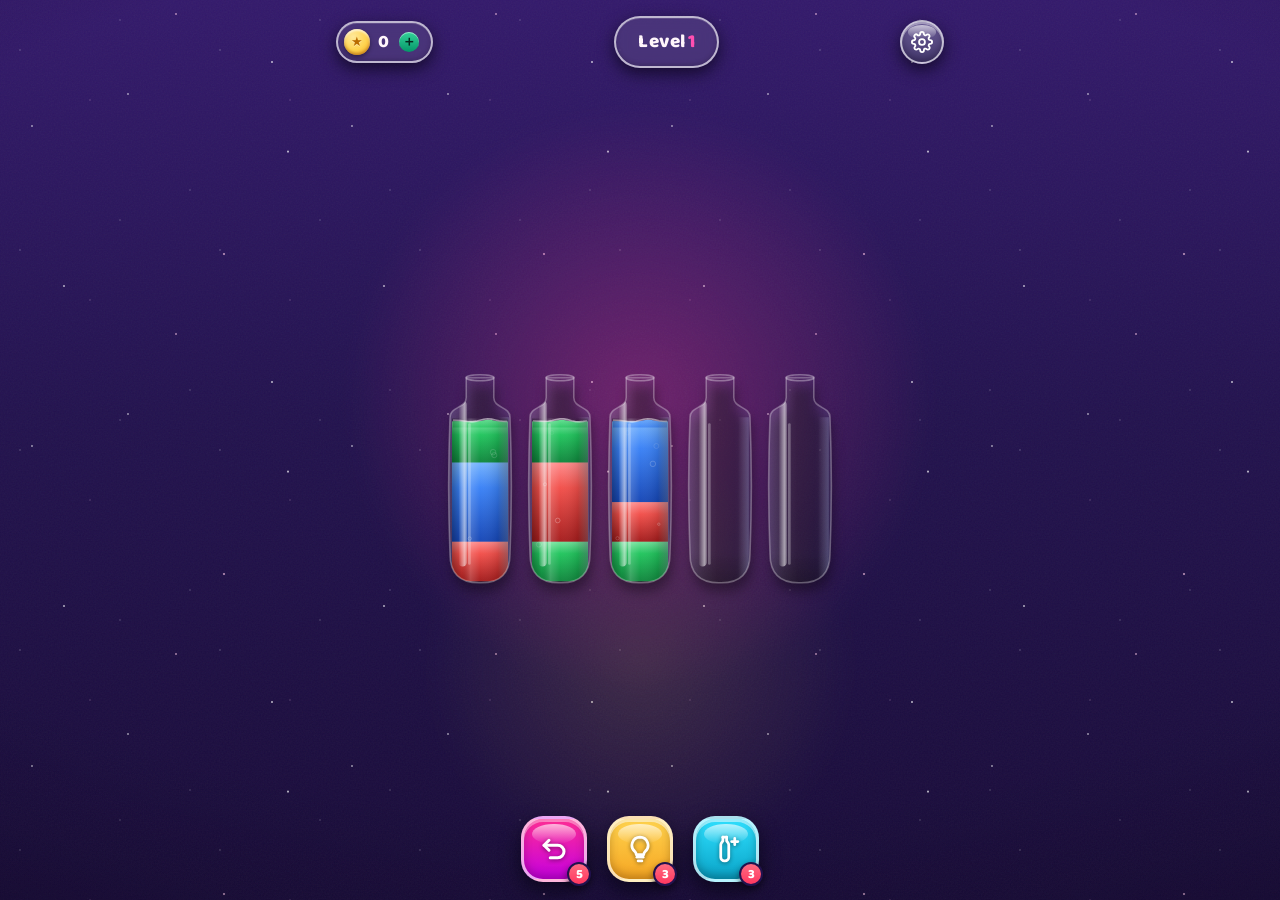
==== commit b99fc2db: "Wire up rewarded ads, gate coin spending behind a Coming soon state - ads.js: provider-agnostic rewa" ====
--- a/index.html
+++ b/index.html
@@ -33,7 +33,7 @@
   <link rel="preconnect" href="https://fonts.googleapis.com" />
   <link rel="preconnect" href="https://fonts.gstatic.com" crossorigin />
   <link href="https://fonts.googleapis.com/css2?family=Baloo+2:wght@700;800&display=swap" rel="stylesheet" />
-  <link rel="stylesheet" href="style.css?v=21" />
+  <link rel="stylesheet" href="style.css?v=22" />
 
   <!-- Optional analytics / error monitoring — inert until configured.
        Fill in a real GA4 Measurement ID / Sentry DSN to turn these on;
@@ -42,9 +42,23 @@
     window.PURUPOP_CONFIG = {
       gaId: "",       // e.g. "G-XXXXXXXXXX" from Google Analytics
       sentryDsn: "",  // e.g. "https://xxxx@xxxx.ingest.sentry.io/xxxx" from Sentry
+
+      // Rewarded ads. NOTE: AdMob only serves native (iOS/Android)
+      // builds — in a browser this stays inactive and the game falls
+      // back to its built-in simulated ad. See ads.js and the README.
+      ads: {
+        provider: "",     // "admob" once wrapped natively; "" = simulated
+        testMode: false,  // true → Google's public test ad unit
+        rewardedUnitIds: {
+          undo: "",       // e.g. "ca-app-pub-XXXXXXXX/XXXXXXXX"
+          hint: "",
+          add: "",
+        },
+      },
     };
   </script>
   <script src="analytics.js?v=1" defer></script>
+  <script src="ads.js?v=1"></script>
 </head>
 <body>
   <div class="sky" aria-hidden="true">
@@ -118,10 +132,12 @@
       <button class="row-btn" id="soundToggle"><span>Sound effects</span><span class="toggle on" id="soundToggleSwitch"><span class="toggle-knob"></span></span></button>
       <button class="row-btn" id="musicToggle"><span>Music</span><span class="toggle on" id="musicToggleSwitch"><span class="toggle-knob"></span></span></button>
       <button class="row-btn" id="restartLevelBtn"><span>Restart level</span><span class="row-ic">⟳</span></button>
+      <!-- tokushoho.html (Japan's Act on Specified Commercial Transactions
+           notice) is intentionally not linked while purchases are off; it
+           only becomes legally required once real payments ship. -->
       <div class="legal-links">
         <a href="terms.html" target="_blank" rel="noopener">Terms</a><span>·</span>
-        <a href="privacy.html" target="_blank" rel="noopener">Privacy</a><span>·</span>
-        <a href="tokushoho.html" target="_blank" rel="noopener">特商法表記</a>
+        <a href="privacy.html" target="_blank" rel="noopener">Privacy</a>
       </div>
       <button class="btn primary wide" id="closeSettings">Close</button>
     </div>
@@ -133,6 +149,7 @@
       <button class="ad-x" id="shopClose" aria-label="Close">✕</button>
       <h3 class="modal-title">Shop</h3>
       <div class="store-balance">Balance <span class="coin xs"><span class="coin-star">★</span></span> <b id="shopCoins">0</b></div>
+      <div class="soon-banner" id="shopSoonBanner">🚧 Spending coins is coming soon — keep earning, your balance is saved.</div>
       <div class="shop-list">
         <div class="shop-item">
           <span class="shop-ic undo"><svg viewBox="0 0 24 24" fill="none" stroke="currentColor" stroke-width="2.4" stroke-linecap="round" stroke-linejoin="round"><path d="M4 9h11a5 5 0 0 1 0 10H9"/><path d="M8 5 4 9l4 4"/></svg></span>
@@ -166,7 +183,7 @@
         </button>
         <button class="store-opt buy" id="storeBuy">
           <span class="so-ic"><span class="coin xs"><span class="coin-star">★</span></span></span>
-          <span class="so-txt"><b id="storeBuyPrice">Buy · 80</b><small>+1</small></span>
+          <span class="so-txt"><b id="storeBuyPrice">Buy · 80</b><small id="storeBuyNote">+1</small></span>
         </button>
       </div>
       <div class="store-balance">Balance <span class="coin xs"><span class="coin-star">★</span></span> <b id="storeCoins">0</b></div>
@@ -189,6 +206,6 @@
     </div>
   </div>
 
-  <script src="game.js?v=21"></script>
+  <script src="game.js?v=22"></script>
 </body>
 </html>
--- a/style.css
+++ b/style.css
@@ -381,6 +381,13 @@
 
 /* Shop modal */
 .shop-card { padding: 26px 20px 22px; }
+.soon-banner {
+  margin-top: 14px; padding: 10px 14px;
+  border-radius: 14px;
+  border: 1.5px solid rgba(255, 211, 78, 0.45);
+  background: rgba(255, 211, 78, 0.12);
+  color: var(--gold); font-size: 12.5px; font-weight: 700; line-height: 1.45;
+}
 .shop-list { display: flex; flex-direction: column; gap: 12px; margin-top: 16px; }
 .shop-item {
   display: flex; align-items: center; gap: 12px;
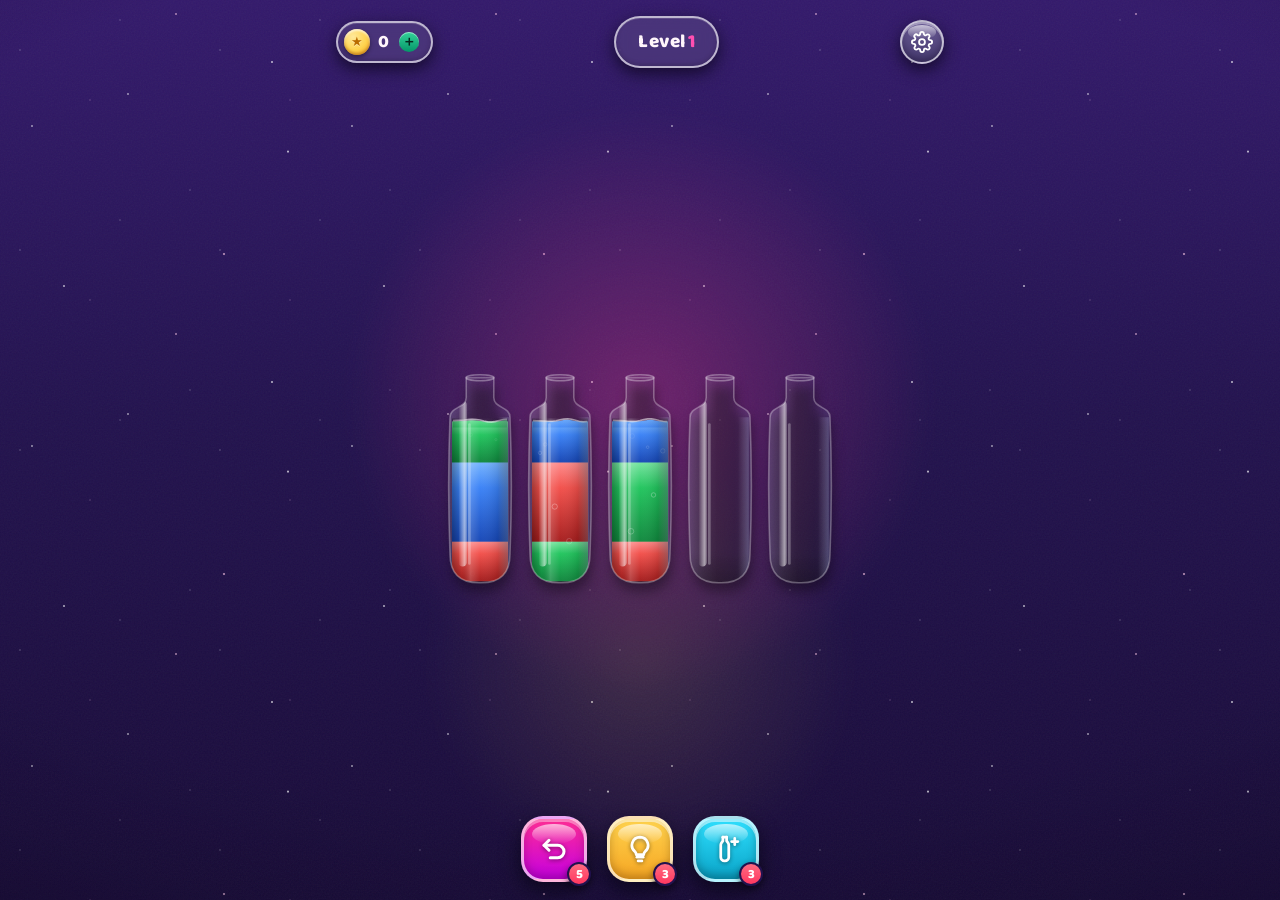
==== commit 7cab6afa: "Add a Poki provider for portal builds, alongside AdMob for native Game portals sell the ads themselv" ====
--- a/index.html
+++ b/index.html
@@ -43,22 +43,32 @@
       gaId: "",       // e.g. "G-XXXXXXXXXX" from Google Analytics
       sentryDsn: "",  // e.g. "https://xxxx@xxxx.ingest.sentry.io/xxxx" from Sentry
 
-      // Rewarded ads. NOTE: AdMob only serves native (iOS/Android)
-      // builds — in a browser this stays inactive and the game falls
-      // back to its built-in simulated ad. See ads.js and the README.
+      // Rewarded ads. Pick ONE provider — they are mutually exclusive:
+      //   "poki"  → web portal build. Poki sells the ads and pays a
+      //             revenue share; their terms forbid a third-party ad
+      //             network in the game, so do NOT also set AdMob.
+      //   "admob" → native (iOS/Android) build only. AdMob cannot serve
+      //             a page opened in a browser.
+      //   ""      → no network; the built-in simulated ad is used.
+      // See ads.js and the README.
       ads: {
-        provider: "",     // "admob" once wrapped natively; "" = simulated
-        testMode: false,  // true → Google's public test ad unit
+        provider: "",     // "poki" | "admob" | ""
+        testMode: false,  // Poki debug mode / Google's public test unit
+
+        // AdMob only:
         rewardedUnitIds: {
           undo: "",       // e.g. "ca-app-pub-XXXXXXXX/XXXXXXXX"
           hint: "",
           add: "",
         },
+
+        // Poki only: override if Poki gives you a game-specific SDK URL.
+        pokiSdkUrl: "",
       },
     };
   </script>
   <script src="analytics.js?v=1" defer></script>
-  <script src="ads.js?v=1"></script>
+  <script src="ads.js?v=2"></script>
 </head>
 <body>
   <div class="sky" aria-hidden="true">
@@ -206,6 +216,6 @@
     </div>
   </div>
 
-  <script src="game.js?v=22"></script>
+  <script src="game.js?v=23"></script>
 </body>
 </html>
